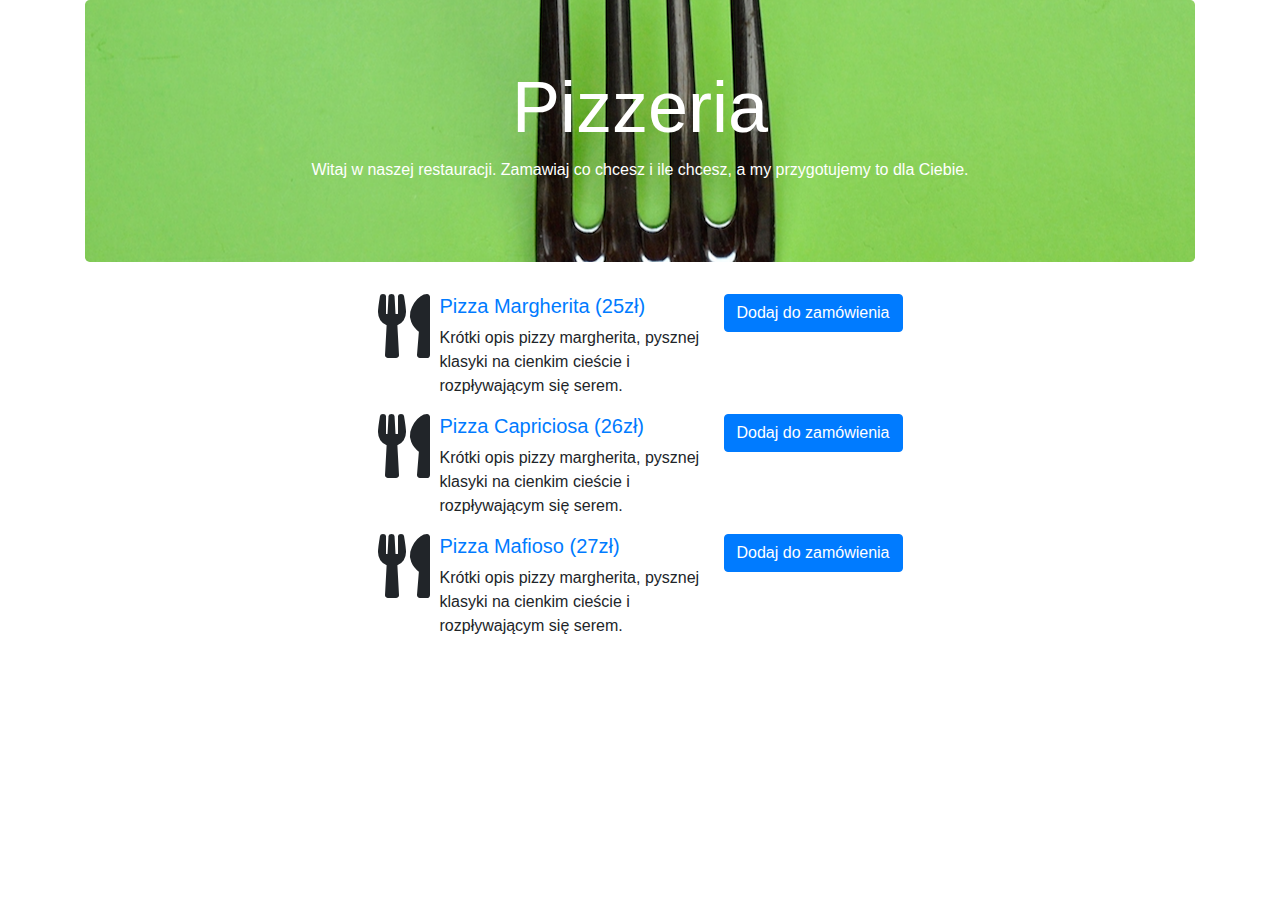
==== src/main/resources/templates/index.html @ d153027a "something" ====
<!DOCTYPE html>
<html xmlns:th="http://www.thymeleaf.org">
<head>
    <meta charset="UTF-8">
    <title>Strona główna</title>
    <link rel="stylesheet" href="https://stackpath.bootstrapcdn.com/bootstrap/4.1.3/css/bootstrap.min.css">
    <link rel="stylesheet" href="https://use.fontawesome.com/releases/v5.2.0/css/all.css">
    <link href="../static/css/main.css" th:href="@{/css/main.css}" rel="stylesheet">
</head>
<body>
<div class="container">
    <div class="jumbotron home-jumbo">
        <div class="container text-center text-white jumbo-container">
            <h1 class="display-3">Pizzeria</h1>
            <p>Witaj w naszej restauracji. Zamawiaj co chcesz i ile chcesz, a my przygotujemy to dla Ciebie.</p>
        </div>
    </div>
    <div th:remove="all-but-first">
        <div class="media col-6 offset-3" th:each="item: ${items}">
            <i class="fas fa-utensils fa-4x"></i>
            <div class="media-body">
                <a href="#" th:href="@{|/danie/${#strings.replace(item.name, ' ', '-')}|}">
                    <h5 th:text="|${item.name}(${item.price}zł)|">Pizza Margherita (25zł)</h5>
                </a>
                <p th:text="${item.shortDescription}">Krótki opis pizzy margherita, pysznej klasyki na cienkim cieście i rozpływającym się serem.</p>
            </div>
            <button type="button" class="btn btn-primary">Dodaj do zamówienia</button>

        </div>
        <div class="media col-6 offset-3">
            <i class="fas fa-utensils fa-4x"></i>
            <div class="media-body">
                <a href="#">
                    <h5>Pizza Capriciosa (26zł)</h5>
                </a>
                <p>Krótki opis pizzy margherita, pysznej klasyki na cienkim cieście i rozpływającym się serem.</p>
            </div>
            <button type="button" class="btn btn-primary">Dodaj do zamówienia</button>

        </div>
        <div class="media col-6 offset-3">
            <i class="fas fa-utensils fa-4x"></i>
            <div class="media-body">
                <a href="#">
                    <h5>Pizza Mafioso (27zł)</h5>
                </a>
                <p>Krótki opis pizzy margherita, pysznej klasyki na cienkim cieście i rozpływającym się serem.</p>
            </div>
            <button type="button" class="btn btn-primary">Dodaj do zamówienia</button>

        </div>
    </div>
</div>
</body>
</html>
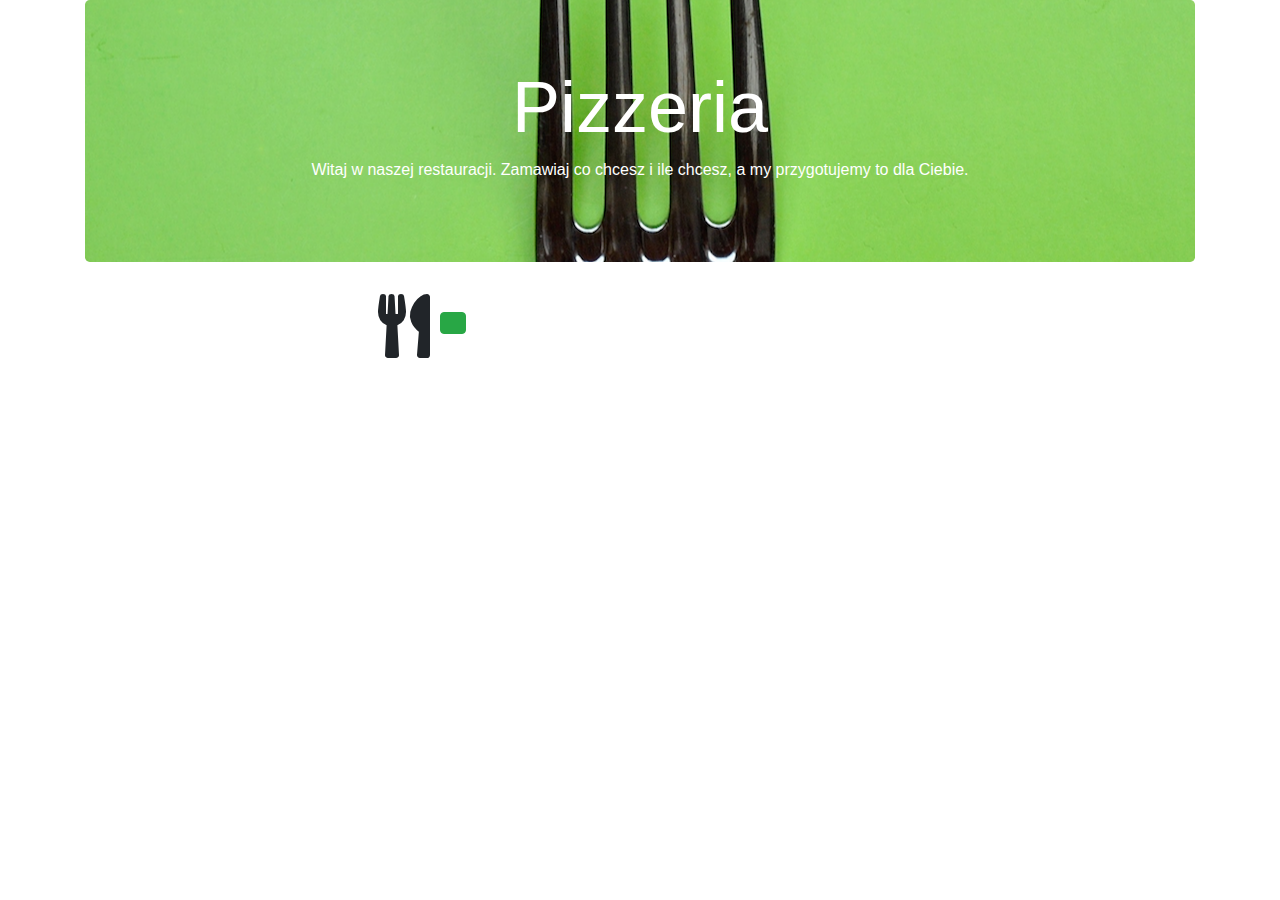
==== commit 0b90f85b: "A problem with the display element added to order has been resolved" ====
--- a/src/main/resources/templates/index.html
+++ b/src/main/resources/templates/index.html
@@ -15,39 +15,21 @@
             <p>Witaj w naszej restauracji. Zamawiaj co chcesz i ile chcesz, a my przygotujemy to dla Ciebie.</p>
         </div>
     </div>
+
     <div th:remove="all-but-first">
         <div class="media col-6 offset-3" th:each="item: ${items}">
             <i class="fas fa-utensils fa-4x"></i>
             <div class="media-body">
                 <a href="#" th:href="@{|/danie/${#strings.replace(item.name, ' ', '-')}|}">
-                    <h5 th:text="|${item.name}(${item.price}zł)|">Pizza Margherita (25zł)</h5>
+                    <h5 th:text="|${item.name}(${item.price}zł)|"></h5>
                 </a>
-                <p th:text="${item.shortDescription}">Krótki opis pizzy margherita, pysznej klasyki na cienkim cieście i rozpływającym się serem.</p>
+                <p th:text="${item.shortDescription}"></p>
+<!--                <a href="/order/" class="btn btn-secondary" role="button"><h5-->
+<!--                        th:text="|Dodaj do zamówienia ${item.name}|"></h5></a>-->
+<!--                <a th:href="@{order/(name=${item.name})}"><h5 th:text="|Dodaj do zamówienia ${item.name}|"></h5></a>-->
+                <button type="button" class="btn btn-success"><a th:href="@{order/(name=${item.name})}"><h5 th:text="|Dodaj do zamówienia ${item.name}|"></h5></a></button>
+
             </div>
-            <button type="button" class="btn btn-primary">Dodaj do zamówienia</button>
-
-        </div>
-        <div class="media col-6 offset-3">
-            <i class="fas fa-utensils fa-4x"></i>
-            <div class="media-body">
-                <a href="#">
-                    <h5>Pizza Capriciosa (26zł)</h5>
-                </a>
-                <p>Krótki opis pizzy margherita, pysznej klasyki na cienkim cieście i rozpływającym się serem.</p>
-            </div>
-            <button type="button" class="btn btn-primary">Dodaj do zamówienia</button>
-
-        </div>
-        <div class="media col-6 offset-3">
-            <i class="fas fa-utensils fa-4x"></i>
-            <div class="media-body">
-                <a href="#">
-                    <h5>Pizza Mafioso (27zł)</h5>
-                </a>
-                <p>Krótki opis pizzy margherita, pysznej klasyki na cienkim cieście i rozpływającym się serem.</p>
-            </div>
-            <button type="button" class="btn btn-primary">Dodaj do zamówienia</button>
-
         </div>
     </div>
 </div>
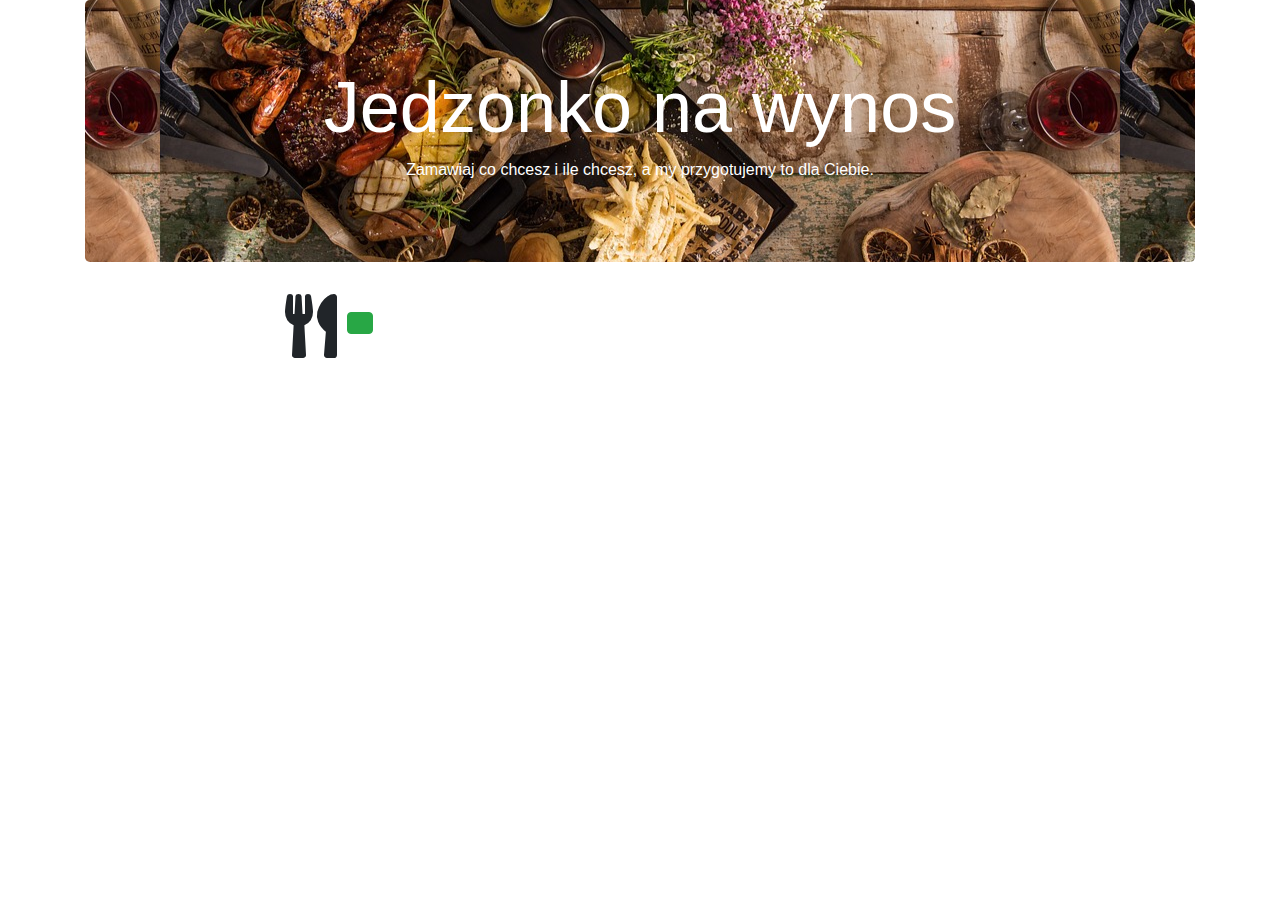
==== commit 458aa88a: "A problem with the display element added to order has been resolved" ====
--- a/src/main/resources/templates/index.html
+++ b/src/main/resources/templates/index.html
@@ -2,32 +2,34 @@
 <html xmlns:th="http://www.thymeleaf.org">
 <head>
     <meta charset="UTF-8">
-    <title>Strona główna</title>
+    <title>Home</title>
     <link rel="stylesheet" href="https://stackpath.bootstrapcdn.com/bootstrap/4.1.3/css/bootstrap.min.css">
     <link rel="stylesheet" href="https://use.fontawesome.com/releases/v5.2.0/css/all.css">
     <link href="../static/css/main.css" th:href="@{/css/main.css}" rel="stylesheet">
 </head>
+
 <body>
 <div class="container">
     <div class="jumbotron home-jumbo">
         <div class="container text-center text-white jumbo-container">
-            <h1 class="display-3">Pizzeria</h1>
-            <p>Witaj w naszej restauracji. Zamawiaj co chcesz i ile chcesz, a my przygotujemy to dla Ciebie.</p>
+            <h1 class="display-3">Jedzonko na wynos</h1>
+            <p>Zamawiaj co chcesz i ile chcesz, a my przygotujemy to dla Ciebie.</p>
         </div>
     </div>
 
     <div th:remove="all-but-first">
-        <div class="media col-6 offset-3" th:each="item: ${items}">
+        <div class="media col-10 offset-2" th:each="item: ${items}">
             <i class="fas fa-utensils fa-4x"></i>
             <div class="media-body">
                 <a href="#" th:href="@{|/danie/${#strings.replace(item.name, ' ', '-')}|}">
                     <h5 th:text="|${item.name}(${item.price}zł)|"></h5>
                 </a>
                 <p th:text="${item.shortDescription}"></p>
-<!--                <a href="/order/" class="btn btn-secondary" role="button"><h5-->
-<!--                        th:text="|Dodaj do zamówienia ${item.name}|"></h5></a>-->
-<!--                <a th:href="@{order/(name=${item.name})}"><h5 th:text="|Dodaj do zamówienia ${item.name}|"></h5></a>-->
-                <button type="button" class="btn btn-success"><a th:href="@{order/(name=${item.name})}"><h5 th:text="|Dodaj do zamówienia ${item.name}|"></h5></a></button>
+                <!--                <a href="/order/" class="btn btn-secondary" role="button"><h5-->
+                <!--                        th:text="|Dodaj do zamówienia ${item.name}|"></h5></a>-->
+                <!--                <a th:href="@{order/(name=${item.name})}"><h5 th:text="|Dodaj do zamówienia ${item.name}|"></h5></a>-->
+                <button type="button" class="btn btn-success"><a th:href="@{order/(name=${item.name})}"><h5
+                        th:text="|Dodaj do zamówienia ${item.name}|"></h5></a></button>
 
             </div>
         </div>
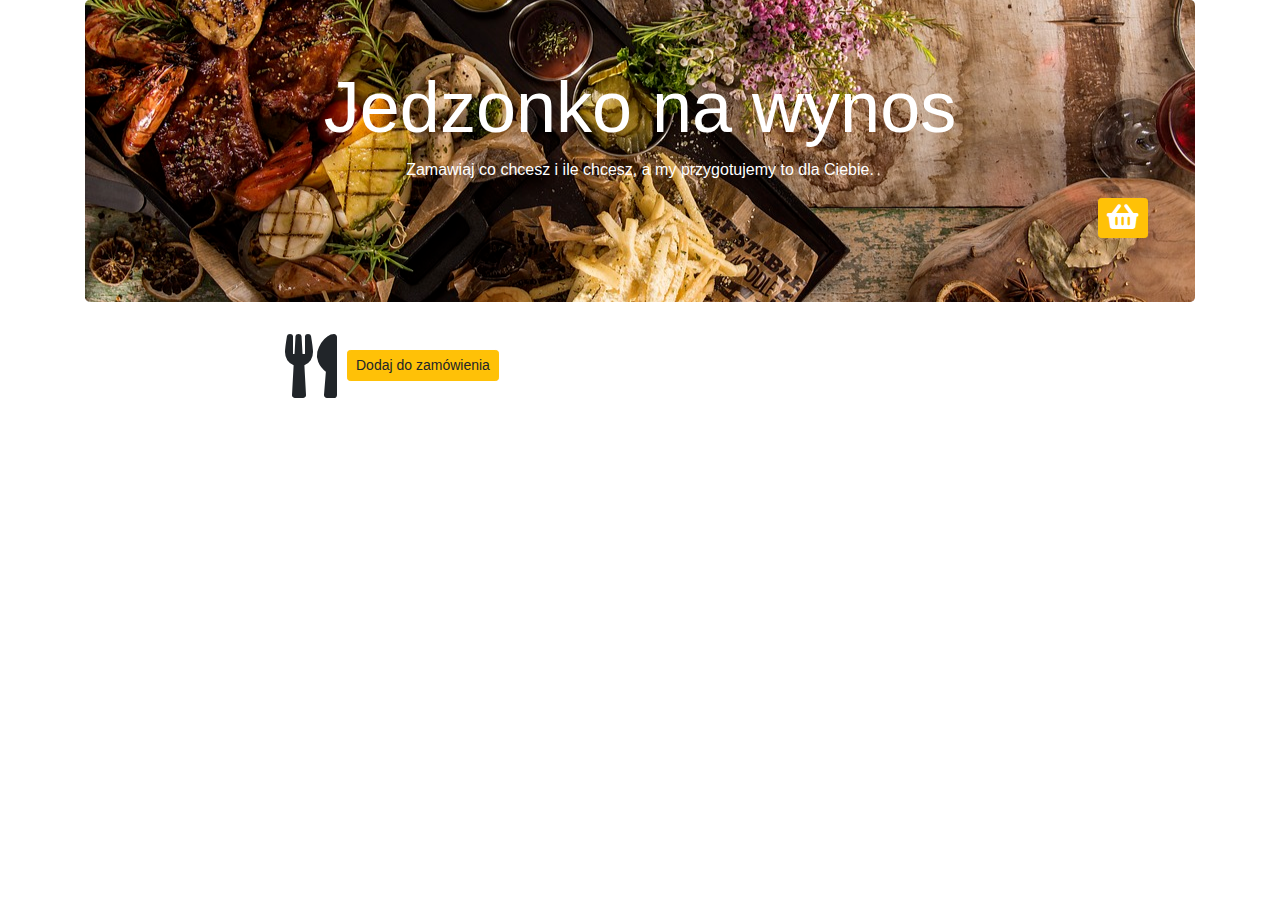
==== commit 26efbf5e: "A lot of things. Now it works as it is. I do not know why it does not work Lombok" ====
--- a/src/main/resources/templates/index.html
+++ b/src/main/resources/templates/index.html
@@ -10,10 +10,13 @@
 
 <body>
 <div class="container">
-    <div class="jumbotron home-jumbo">
+    <div class="jumbotron home-jumbo ">
         <div class="container text-center text-white jumbo-container">
             <h1 class="display-3">Jedzonko na wynos</h1>
             <p>Zamawiaj co chcesz i ile chcesz, a my przygotujemy to dla Ciebie.</p>
+            <div class="text-right">
+                <a th:href="@{/zamowienie}" class="btn btn-sm btn-warning"><i class="fas fa-shopping-basket fa-2x"></i> </a>
+            </div>
         </div>
     </div>
 
@@ -22,14 +25,13 @@
             <i class="fas fa-utensils fa-4x"></i>
             <div class="media-body">
                 <a href="#" th:href="@{|/danie/${#strings.replace(item.name, ' ', '-')}|}">
-                    <h5 th:text="|${item.name}(${item.price}zł)|"></h5>
+                    <h5 th:text="|${item.name} (${item.price}zł)|"></h5>
                 </a>
                 <p th:text="${item.shortDescription}"></p>
-                <!--                <a href="/order/" class="btn btn-secondary" role="button"><h5-->
-                <!--                        th:text="|Dodaj do zamówienia ${item.name}|"></h5></a>-->
-                <!--                <a th:href="@{order/(name=${item.name})}"><h5 th:text="|Dodaj do zamówienia ${item.name}|"></h5></a>-->
-                <button type="button" class="btn btn-success"><a th:href="@{order/(name=${item.name})}"><h5
-                        th:text="|Dodaj do zamówienia ${item.name}|"></h5></a></button>
+
+                <a href="#" th:href="@{/zamowienie/dodaj(itemId=${item.id})}" class="btn btn-sm btn-warning">
+                    Dodaj do zamówienia
+                </a>
 
             </div>
         </div>
